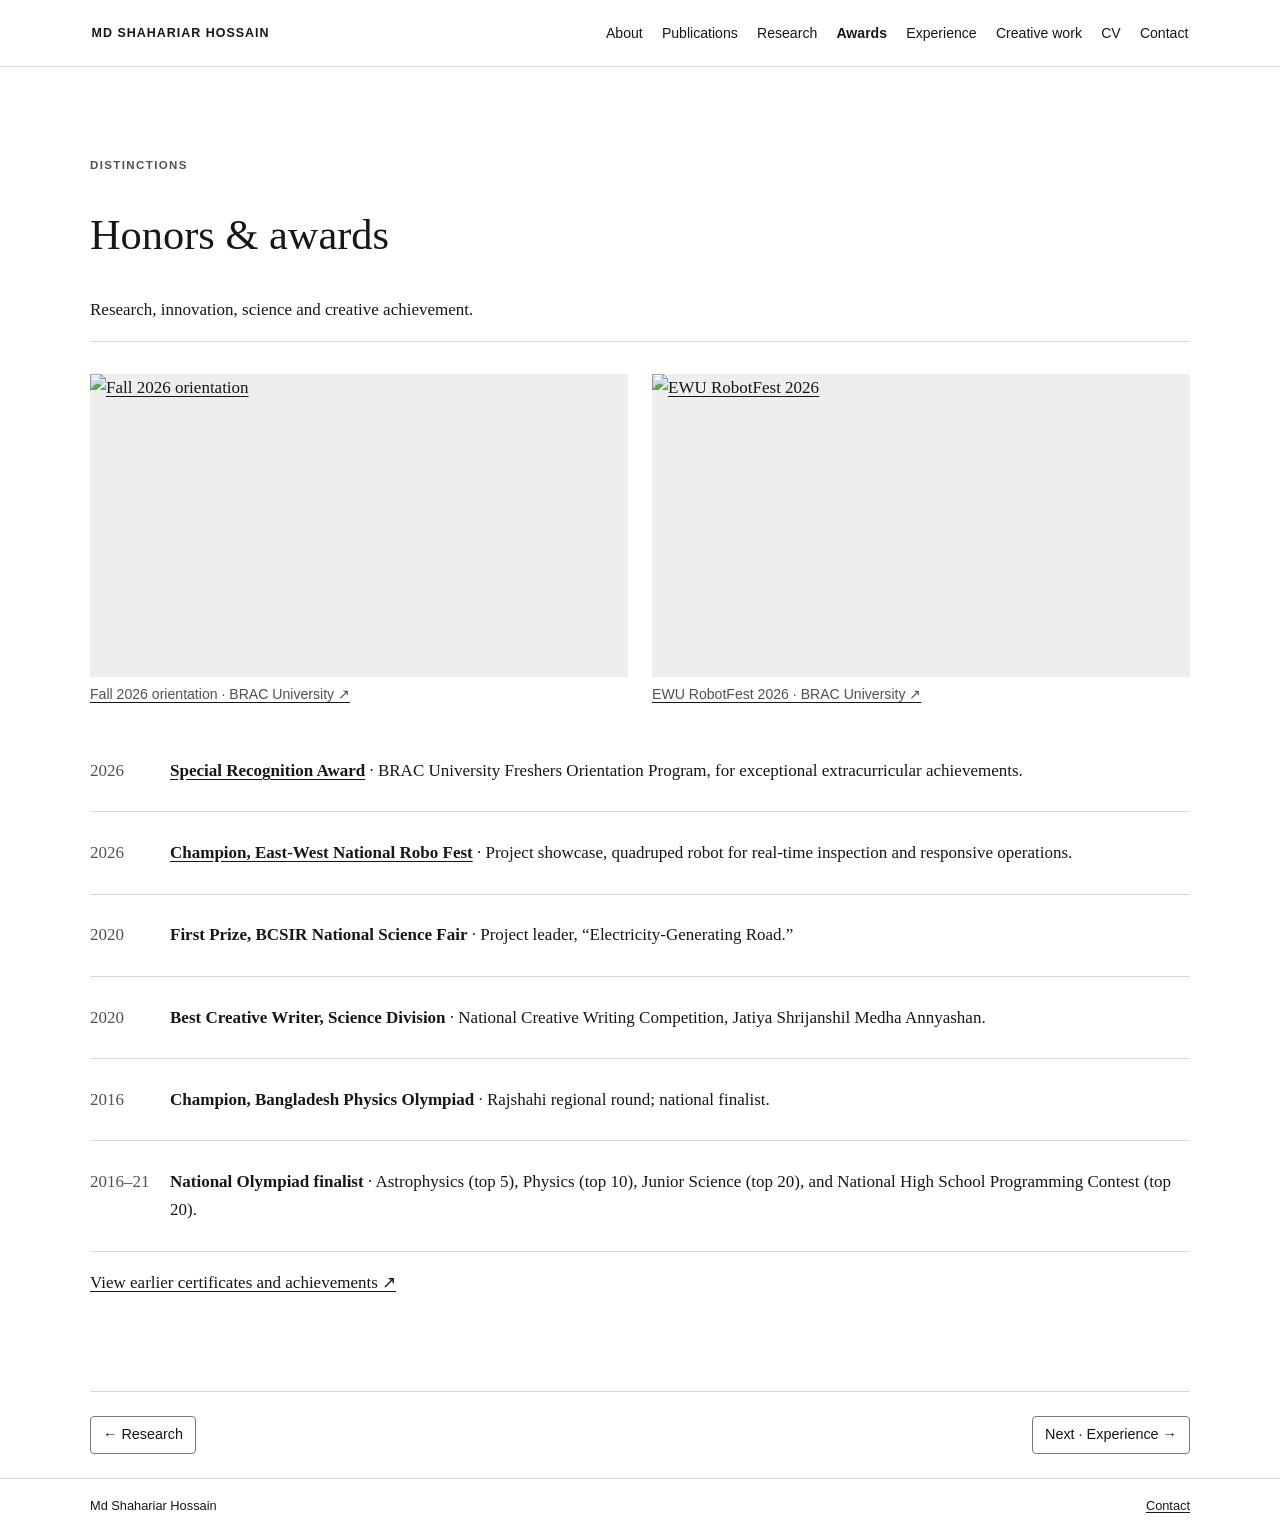
==== awards.html @ 8b13efd3 "Add files via upload" ====
<!doctype html>
<html lang="en">
<head>
  <meta charset="utf-8">
  <meta name="viewport" content="width=device-width, initial-scale=1">
  <title>Honors and awards | Md Shahariar Hossain</title>
  <link rel="stylesheet" href="style.css">
</head>
<body>
  <a class="skip" href="#main">Skip to content</a>
  <header class="site-header">
    <div class="header-inner">
      <a class="brand" href="index.html">MD SHAHARIAR HOSSAIN</a>
      <nav class="desktop-nav" aria-label="Main navigation">
        <a href="index.html">About</a>
        <a href="publications.html">Publications</a>
        <a href="research.html">Research</a>
        <a href="awards.html" aria-current="page">Awards</a>
        <a href="experience.html">Experience</a>
        <a href="creative.html">Creative work</a>
        <a href="cv.html">CV</a>
        <a href="contact.html">Contact</a>
      </nav>
      <details class="mobile-menu">
        <summary aria-label="Main navigation menu"><span aria-hidden="true"></span></summary>
        <nav aria-label="Main navigation">
        <a href="index.html">About</a>
        <a href="publications.html">Publications</a>
        <a href="research.html">Research</a>
        <a href="awards.html" aria-current="page">Awards</a>
        <a href="experience.html">Experience</a>
        <a href="creative.html">Creative work</a>
        <a href="cv.html">CV</a>
        <a href="contact.html">Contact</a>
      </nav>
      </details>
    </div>
  </header>
  <main id="main">
<section class="section wrap" id="awards"><div class="section-heading"><div><p class="eyebrow">DISTINCTIONS</p><h2>Honors &amp; awards</h2></div><p>Research, innovation, science and creative achievement.</p></div><div class="grid two award-gallery"><figure><a href="https://www.bracu.ac.bd/news/brac-university-welcomes-fall-2026-freshers-orientation-program"><img src="https://www.bracu.ac.bd/sites/default/files/styles/16_9_58x/public/gallery-images/2026/10/01/Fall%202026%20orientation%201.jpg?itok=eIyTDuoS" alt="Fall 2026 orientation" loading="lazy"><figcaption>Fall 2026 orientation · BRAC University ↗</figcaption></a></figure>
<figure><a href="https://www.bracu.ac.bd/news/brac-university-crowned-champion-ewu-robotfest-2026-innovative-quadruped-robot"><img src="https://www.bracu.ac.bd/sites/default/files/styles/16_9_58x/public/gallery-images/2026/07/12/BRAC%20University%20crowned%20champion%20at%20EWU%20Robotfest%202026%20for%20innovative%20quadruped%20robot_2.jpeg?itok=a_k81jR1" alt="EWU RobotFest 2026" loading="lazy"><figcaption>EWU RobotFest 2026 · BRAC University ↗</figcaption></a></figure></div><div class="award"><span>2026</span><p><strong><a href="https://www.bracu.ac.bd/news/brac-university-welcomes-fall-2026-freshers-orientation-program">Special Recognition Award</a></strong> · BRAC University Freshers Orientation Program, for exceptional extracurricular achievements.</p></div><div class="award"><span>2026</span><p><strong><a href="https://www.bracu.ac.bd/news/brac-university-crowned-champion-ewu-robotfest-2026-innovative-quadruped-robot">Champion, East-West National Robo Fest</a></strong> · Project showcase, quadruped robot for real-time inspection and responsive operations.</p></div><div class="award"><span>2020</span><p><strong>First Prize, BCSIR National Science Fair</strong> · Project leader, “Electricity-Generating Road.”</p></div><div class="award"><span>2020</span><p><strong>Best Creative Writer, Science Division</strong> · National Creative Writing Competition, Jatiya Shrijanshil Medha Annyashan.</p></div><div class="award"><span>2016</span><p><strong>Champion, Bangladesh Physics Olympiad</strong> · Rajshahi regional round; national finalist.</p></div><div class="award"><span>2016–21</span><p><strong>National Olympiad finalist</strong> · Astrophysics (top 5), Physics (top 10), Junior Science (top 20), and National High School Programming Contest (top 20).</p></div><p><a href="https://shahariar-hossain.web.app/#features14-z">View earlier certificates and achievements ↗</a></p></section>
  </main>
  <nav class="wrap page-links" aria-label="Page navigation"><a href="research.html">← Research</a> <a href="experience.html">Next · Experience →</a></nav>
  <footer><div class="wrap footer-inner"><span>Md Shahariar Hossain</span><a href="contact.html">Contact</a></div></footer>
</body>
</html>
---- style.css ----
:root {
  color-scheme: light;
  --ink: #171717;
  --muted: #515151;
  --line: #d9d9d9;
  --surface: #f7f7f7;
}
* { box-sizing: border-box; }
body { margin: 0; color: var(--ink); background: #fff; font: 17px/1.65 Georgia, "Times New Roman", serif; }
a { color: inherit; text-underline-offset: .18em; }
a:hover { text-decoration-thickness: 2px; }
a:focus-visible { outline: 2px solid #111; outline-offset: 4px; }
img { display: block; max-width: 100%; filter: grayscale(1); }
h1, h2, h3, h4 { line-height: 1.2; }
h1 { font-size: clamp(2.35rem, 6vw, 4.25rem); font-weight: 400; margin: .15em 0 .45em; overflow-wrap: anywhere; }
h2 { font-size: clamp(1.65rem, 4vw, 2.65rem); font-weight: 400; }
h3 { font-size: 1.25rem; }
.wrap, .header-inner { width: min(1100px, calc(100% - 40px)); margin-inline: auto; }
.site-header, footer { border-bottom: 1px solid var(--line); }
.header-inner, .footer-inner { display: flex; align-items: center; justify-content: space-between; gap: 1rem; padding-block: 1rem; }
.brand, nav, .eyebrow, .tag, .button, .year, .footer-inner, .social-icon, figcaption { font-family: Arial, sans-serif; }
.brand { font-size: .78rem; font-weight: 700; letter-spacing: .08em; text-decoration: none; }
nav, .links, .cv-actions { display: flex; flex-wrap: wrap; gap: .5rem 1rem; }
nav a { font-size: .88rem; text-decoration: none; padding-block: .4rem; }
nav a:hover, nav [aria-current] { text-decoration: underline; }
.skip { position: absolute; left: .75rem; top: .75rem; transform: translateY(-200%); background: white; padding: .5rem; }
.skip:focus { transform: none; }
.hero { display: grid; grid-template-columns: 1fr minmax(180px, 27%); align-items: center; gap: clamp(2rem, 7vw, 6rem); padding-block: 4rem; }
.hero-copy > p { max-width: 65ch; }
.lead { font-size: 1.35rem; }
.eyebrow, .tag { font-size: .72rem; font-weight: 700; letter-spacing: .12em; color: var(--muted); }
.portrait, figure { margin: 0; }
.portrait img { width: 100%; aspect-ratio: 4/5; object-fit: cover; }
figcaption, .small, .muted { font-size: .88rem; color: var(--muted); }
figcaption { padding-top: .4rem; }
.button { display: inline-block; margin-top: .6rem; padding: .55rem .9rem; border: 1px solid #111; background: #111; color: white; text-decoration: none; font-size: .88rem; }
.button:hover { background: #333; }
.button.secondary { color: #111; background: white; }
.button.secondary:hover { background: #eee; }
.page, .section { padding-block: clamp(2.5rem, 6vw, 5rem); }
.featured { padding: 1.25rem 0 3rem; border-top: 1px solid var(--line); }
.section-heading { border-bottom: 1px solid var(--line); margin-bottom: 2rem; }
.grid { display: grid; gap: 1.5rem; }
.two { grid-template-columns: repeat(2, minmax(0, 1fr)); }
.three { grid-template-columns: repeat(3, minmax(0, 1fr)); }
.card { padding: 1.25rem; border: 1px solid var(--line); background: white; }
.shaded, .contact { background: var(--surface); }
.paper-card { display: flex; gap: 1rem; align-items: start; border-top: 1px solid var(--line); padding: 1.1rem 0; }
.paper-card h2 { font-size: 1.28rem; margin: .2rem 0; }
.paper-card p { margin: .25rem 0; }
.paper-icon { display: grid; flex: 0 0 2.75rem; height: 3.25rem; place-items: center; background: #eee; font: 1.5rem Georgia, serif; }
.paper-detail { max-width: 780px; }
.paper-detail h1 { font-size: clamp(2rem, 4.5vw, 3.2rem); }
.byline { color: var(--muted); }
.award { display: grid; grid-template-columns: 5rem 1fr; border-bottom: 1px solid var(--line); padding-block: .6rem; }
.award-gallery { margin-bottom: 1.5rem; }
.award-gallery img { width: 100%; aspect-ratio: 16/9; object-fit: cover; background: #eee; }
.award span { padding-top: 1em; color: var(--muted); }
.gallery { display: grid; grid-template-columns: repeat(3, 1fr); gap: .5rem; }
.gallery img { width: 100%; aspect-ratio: 1; object-fit: cover; }
.contact-email, .contact a { overflow-wrap: anywhere; }
.social-icon { display: inline-grid; place-items: center; width: 1.6rem; height: 1.6rem; margin-right: .35rem; border: 1px solid #777; font-size: .72rem; font-weight: bold; }
.cv-viewer { display: block; width: 100%; min-height: 70vh; height: 850px; border: 1px solid var(--line); }
footer { border-top: 1px solid var(--line); border-bottom: 0; font-size: .8rem; }
@media (max-width: 800px) {
  .header-inner { align-items: flex-start; flex-direction: column; gap: .35rem; }
  .three { grid-template-columns: 1fr; }
}
@media (max-width: 560px) {
  .two, .hero { grid-template-columns: 1fr; }
  .portrait { max-width: 180px; }
  .hero { gap: 1.5rem; }
  .award { grid-template-columns: 4rem 1fr; }
  .cv-viewer { height: 75vh; }
}

/* Bordered controls and full-width research rows */
img { filter: none; }
body { font-family: "Times New Roman", Georgia, serif; }
a:not(.skip):not(.button) {
  display: inline-block;
  border: 1px solid #bcbcbc;
  border-radius: 4px;
  padding: .22em .6em;
  text-decoration: none;
  max-width: 100%;
  overflow-wrap: anywhere;
}
a:not(.skip):not(.button):hover { background: #eee; border-color: #555; }
a[aria-current="page"]:not(.button) { background: #111; color: #fff; border-color: #111; }
a[aria-current="page"]:not(.button):hover { background: #333; }
.button { border-radius: 4px; }
button.button { cursor: pointer; }
.page-links { justify-content: space-between; padding-block: 1.5rem; border-top: 1px solid var(--line); }
.page-links a { font-size: .9rem; }
.research-rows { display: grid; gap: 1.25rem; }
.research-row { display: grid; grid-template-columns: minmax(180px, 35%) 1fr; gap: 1.5rem; align-items: start; }
.research-row h3 { margin-top: .4rem; }
.research-row img { width: 100%; }
.paper-thumb { flex: 0 0 145px; width: 145px; }
.paper-detail .detail-figure { max-width: 480px; margin-block: 1.5rem; }
.social-icon { color: white; border: 0; background: #333; border-radius: 3px; }
a[href*="linkedin.com"] .social-icon { background: #0a66c2; }
a[href*="scholar.google"] .social-icon { background: #2764cc; }
a[href*="orcid.org"] .social-icon { background: #a6ce39; color: #171717; }
a[href*="researchgate.net"] .social-icon { background: #007c67; }
a[href*="facebook.com"] .social-icon { background: #0866ff; }
a[href*="instagram.com"] .social-icon { background: #af236a; }
a[href*="youtube.com"] .social-icon { background: #c00; }
.cv-preview { margin: 1.5rem auto; max-width: 880px; }
.cv-preview canvas { display: block; width: 100%; height: auto; margin: 0 auto 1rem; }
@media (max-width: 600px) {
  .research-row { grid-template-columns: 1fr; }
  .paper-thumb { flex-basis: 86px; width: 86px; }
}
@media print {
  .site-header, footer, .page-links, .skip, .cv-heading { display: none !important; }
  .cv-page { width: 100%; padding: 0; }
  .cv-preview { margin: 0; max-width: none; }
  .cv-preview canvas { width: auto; max-width: 100%; max-height: 9.5in; margin: 0 auto; break-inside: avoid; }
  .cv-preview canvas + canvas { break-before: page; }
}

/* Inline references and explicit actions */
body { font-family: Georgia, "Times New Roman", serif; }
a:not(.skip):not(.button) {
  display: inline;
  border: 0;
  border-radius: 0;
  padding: 0;
  text-decoration: underline;
}
a:not(.skip):not(.button):hover { background: transparent; }
.site-header a:not(.button) {
  display: inline-block;
  padding: .35rem .1rem;
  text-decoration: none;
  color: #171717;
  background: transparent;
}
.site-header a[aria-current="page"]:not(.button) { font-weight: 700; }
.site-header a:not(.button):hover { color: #555; }
.page-links a:not(.button) {
  display: inline-block;
  padding: .4rem .75rem;
  border: 1px solid #777;
  border-radius: 4px;
  text-decoration: none;
}
.page-links a:not(.button):hover { background: #eee; }
.paper-thumb { align-self: flex-start; max-height: 130px; object-fit: contain; }
.research-row.text-only { grid-template-columns: 1fr; }
.detail-figure img { max-height: 580px; object-fit: contain; }
.video-entry { display: flex; gap: .8rem; align-items: center; margin: 1rem 0; }
.video-entry img { width: min(32%, 120px); aspect-ratio: 16/9; object-fit: cover; }
.site-header nav a[aria-current="page"]:hover { background: transparent; color: #555; }

/* Compact mobile navigation */
.mobile-menu { display: none; }
@media (max-width: 800px) {
  .site-header .header-inner {
    display: grid;
    grid-template-columns: minmax(0, 1fr) auto;
    align-items: center;
    position: relative;
  }
  .site-header .desktop-nav { display: none; }
  .mobile-menu { display: block; }
  .mobile-menu summary {
    display: grid;
    place-items: center;
    width: 44px;
    height: 44px;
    list-style: none;
    cursor: pointer;
  }
  .mobile-menu summary::-webkit-details-marker { display: none; }
  .mobile-menu summary span {
    width: 22px;
    height: 2px;
    background: currentColor;
    box-shadow: 0 -6px currentColor, 0 6px currentColor;
  }
  .mobile-menu nav {
    position: absolute;
    z-index: 2;
    inset: 100% 0 auto;
    display: grid;
    gap: 0;
    padding: .5rem 1rem;
    background: #fff;
    border: 1px solid var(--line);
  }
  .site-header .mobile-menu nav a {
    padding: .55rem .1rem;
  }
}
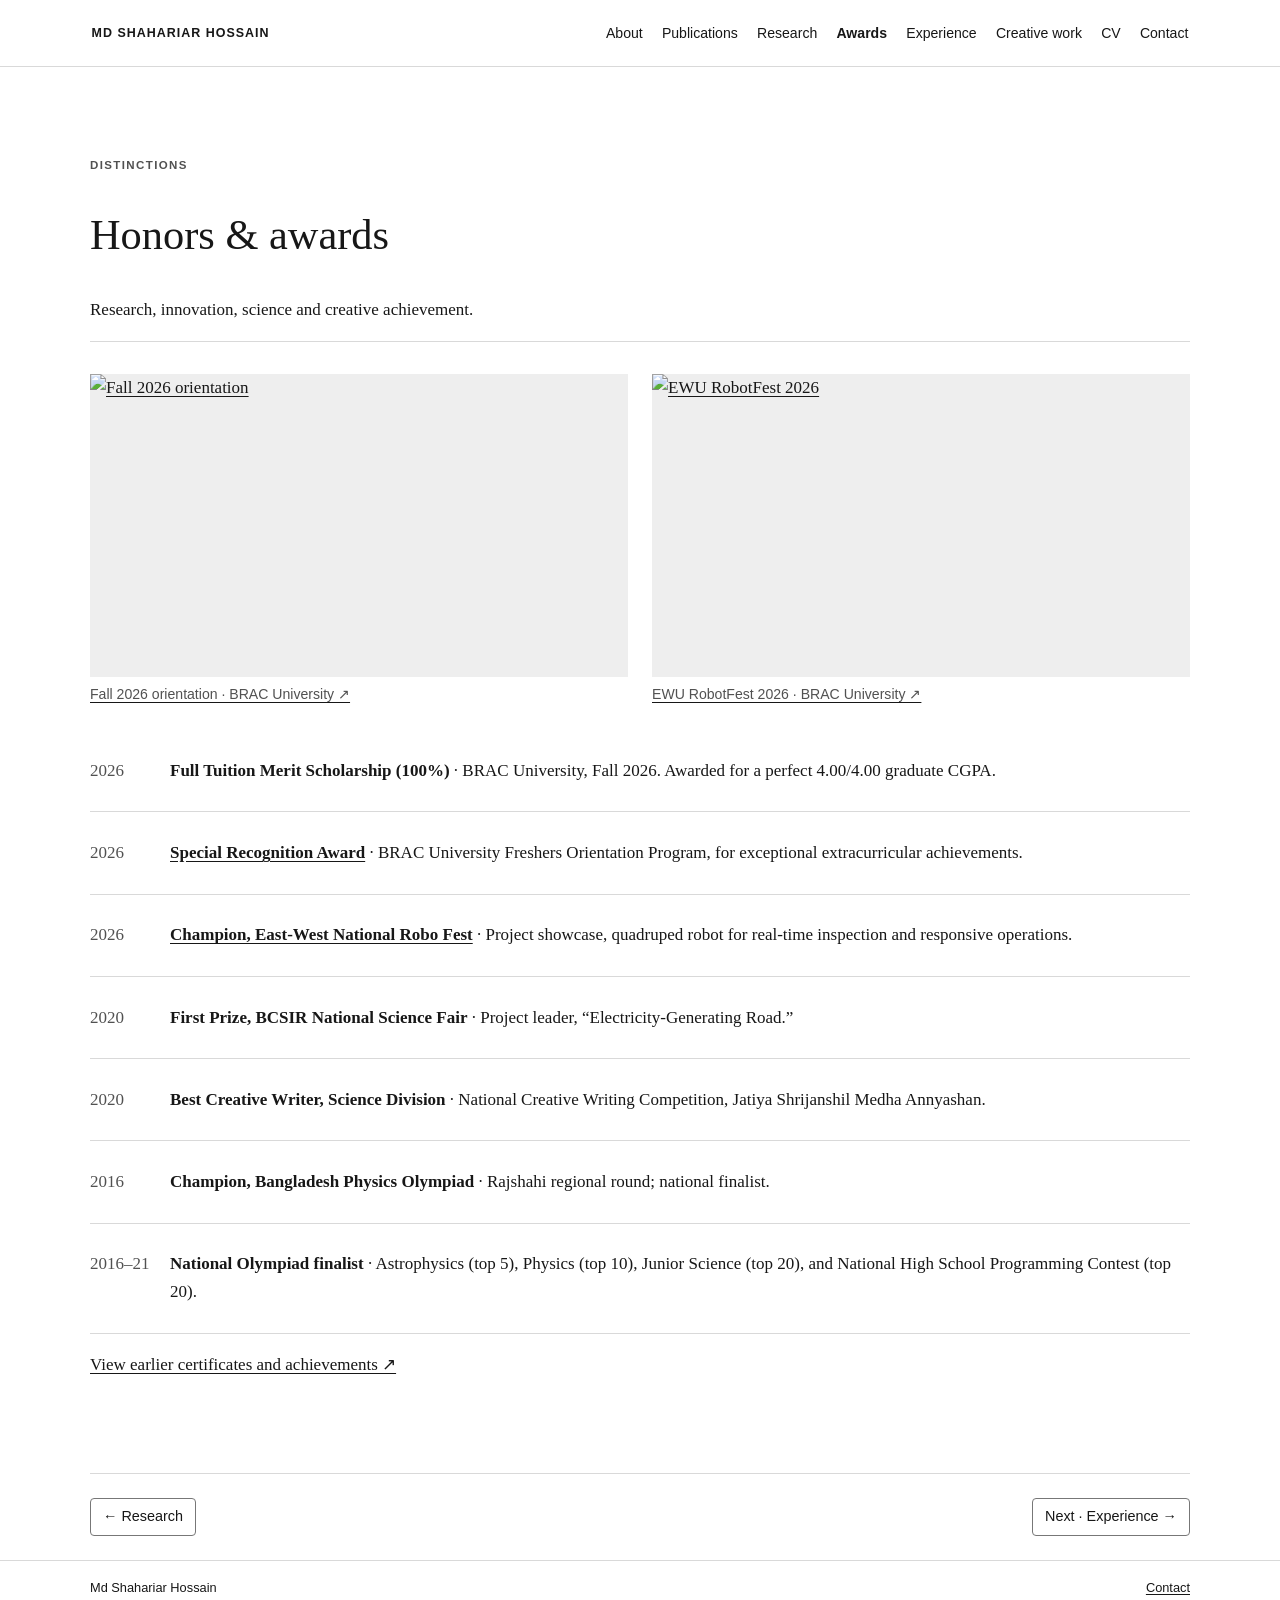
==== commit 56076653: "Add thesis, affiliations, research details, new figures and updated CV - Add B.Sc. thesis page and l" ====
--- a/awards.html
+++ b/awards.html
@@ -1,46 +1,46 @@
-<!doctype html>
-<html lang="en">
-<head>
-  <meta charset="utf-8">
-  <meta name="viewport" content="width=device-width, initial-scale=1">
-  <title>Honors and awards | Md Shahariar Hossain</title>
-  <link rel="stylesheet" href="style.css">
-</head>
-<body>
-  <a class="skip" href="#main">Skip to content</a>
-  <header class="site-header">
-    <div class="header-inner">
-      <a class="brand" href="index.html">MD SHAHARIAR HOSSAIN</a>
-      <nav class="desktop-nav" aria-label="Main navigation">
-        <a href="index.html">About</a>
-        <a href="publications.html">Publications</a>
-        <a href="research.html">Research</a>
-        <a href="awards.html" aria-current="page">Awards</a>
-        <a href="experience.html">Experience</a>
-        <a href="creative.html">Creative work</a>
-        <a href="cv.html">CV</a>
-        <a href="contact.html">Contact</a>
-      </nav>
-      <details class="mobile-menu">
-        <summary aria-label="Main navigation menu"><span aria-hidden="true"></span></summary>
-        <nav aria-label="Main navigation">
-        <a href="index.html">About</a>
-        <a href="publications.html">Publications</a>
-        <a href="research.html">Research</a>
-        <a href="awards.html" aria-current="page">Awards</a>
-        <a href="experience.html">Experience</a>
-        <a href="creative.html">Creative work</a>
-        <a href="cv.html">CV</a>
-        <a href="contact.html">Contact</a>
-      </nav>
-      </details>
-    </div>
-  </header>
-  <main id="main">
-<section class="section wrap" id="awards"><div class="section-heading"><div><p class="eyebrow">DISTINCTIONS</p><h2>Honors &amp; awards</h2></div><p>Research, innovation, science and creative achievement.</p></div><div class="grid two award-gallery"><figure><a href="https://www.bracu.ac.bd/news/brac-university-welcomes-fall-2026-freshers-orientation-program"><img src="https://www.bracu.ac.bd/sites/default/files/styles/16_9_58x/public/gallery-images/2026/10/01/Fall%202026%20orientation%201.jpg?itok=eIyTDuoS" alt="Fall 2026 orientation" loading="lazy"><figcaption>Fall 2026 orientation · BRAC University ↗</figcaption></a></figure>
-<figure><a href="https://www.bracu.ac.bd/news/brac-university-crowned-champion-ewu-robotfest-2026-innovative-quadruped-robot"><img src="https://www.bracu.ac.bd/sites/default/files/styles/16_9_58x/public/gallery-images/2026/07/12/BRAC%20University%20crowned%20champion%20at%20EWU%20Robotfest%202026%20for%20innovative%20quadruped%20robot_2.jpeg?itok=a_k81jR1" alt="EWU RobotFest 2026" loading="lazy"><figcaption>EWU RobotFest 2026 · BRAC University ↗</figcaption></a></figure></div><div class="award"><span>2026</span><p><strong><a href="https://www.bracu.ac.bd/news/brac-university-welcomes-fall-2026-freshers-orientation-program">Special Recognition Award</a></strong> · BRAC University Freshers Orientation Program, for exceptional extracurricular achievements.</p></div><div class="award"><span>2026</span><p><strong><a href="https://www.bracu.ac.bd/news/brac-university-crowned-champion-ewu-robotfest-2026-innovative-quadruped-robot">Champion, East-West National Robo Fest</a></strong> · Project showcase, quadruped robot for real-time inspection and responsive operations.</p></div><div class="award"><span>2020</span><p><strong>First Prize, BCSIR National Science Fair</strong> · Project leader, “Electricity-Generating Road.”</p></div><div class="award"><span>2020</span><p><strong>Best Creative Writer, Science Division</strong> · National Creative Writing Competition, Jatiya Shrijanshil Medha Annyashan.</p></div><div class="award"><span>2016</span><p><strong>Champion, Bangladesh Physics Olympiad</strong> · Rajshahi regional round; national finalist.</p></div><div class="award"><span>2016–21</span><p><strong>National Olympiad finalist</strong> · Astrophysics (top 5), Physics (top 10), Junior Science (top 20), and National High School Programming Contest (top 20).</p></div><p><a href="https://shahariar-hossain.web.app/#features14-z">View earlier certificates and achievements ↗</a></p></section>
-  </main>
-  <nav class="wrap page-links" aria-label="Page navigation"><a href="research.html">← Research</a> <a href="experience.html">Next · Experience →</a></nav>
-  <footer><div class="wrap footer-inner"><span>Md Shahariar Hossain</span><a href="contact.html">Contact</a></div></footer>
-</body>
-</html>
+<!doctype html>
+<html lang="en">
+<head>
+  <meta charset="utf-8">
+  <meta name="viewport" content="width=device-width, initial-scale=1">
+  <title>Honors and awards | Md Shahariar Hossain</title>
+  <link rel="stylesheet" href="style.css">
+</head>
+<body>
+  <a class="skip" href="#main">Skip to content</a>
+  <header class="site-header">
+    <div class="header-inner">
+      <a class="brand" href="index.html">MD SHAHARIAR HOSSAIN</a>
+      <nav class="desktop-nav" aria-label="Main navigation">
+        <a href="index.html">About</a>
+        <a href="publications.html">Publications</a>
+        <a href="research.html">Research</a>
+        <a href="awards.html" aria-current="page">Awards</a>
+        <a href="experience.html">Experience</a>
+        <a href="creative.html">Creative work</a>
+        <a href="cv.html">CV</a>
+        <a href="contact.html">Contact</a>
+      </nav>
+      <details class="mobile-menu">
+        <summary aria-label="Main navigation menu"><span aria-hidden="true"></span></summary>
+        <nav aria-label="Main navigation">
+        <a href="index.html">About</a>
+        <a href="publications.html">Publications</a>
+        <a href="research.html">Research</a>
+        <a href="awards.html" aria-current="page">Awards</a>
+        <a href="experience.html">Experience</a>
+        <a href="creative.html">Creative work</a>
+        <a href="cv.html">CV</a>
+        <a href="contact.html">Contact</a>
+      </nav>
+      </details>
+    </div>
+  </header>
+  <main id="main">
+<section class="section wrap" id="awards"><div class="section-heading"><div><p class="eyebrow">DISTINCTIONS</p><h2>Honors &amp; awards</h2></div><p>Research, innovation, science and creative achievement.</p></div><div class="grid two award-gallery"><figure><a href="https://www.bracu.ac.bd/news/brac-university-welcomes-fall-2026-freshers-orientation-program"><img src="https://www.bracu.ac.bd/sites/default/files/styles/16_9_58x/public/gallery-images/2026/10/01/Fall%202026%20orientation%201.jpg?itok=eIyTDuoS" alt="Fall 2026 orientation" loading="lazy"><figcaption>Fall 2026 orientation · BRAC University ↗</figcaption></a></figure>
+<figure><a href="https://www.bracu.ac.bd/news/brac-university-crowned-champion-ewu-robotfest-2026-innovative-quadruped-robot"><img src="https://www.bracu.ac.bd/sites/default/files/styles/16_9_58x/public/gallery-images/2026/07/12/BRAC%20University%20crowned%20champion%20at%20EWU%20Robotfest%202026%20for%20innovative%20quadruped%20robot_2.jpeg?itok=a_k81jR1" alt="EWU RobotFest 2026" loading="lazy"><figcaption>EWU RobotFest 2026 · BRAC University ↗</figcaption></a></figure></div><div class="award"><span>2026</span><p><strong>Full Tuition Merit Scholarship (100%)</strong> · BRAC University, Fall 2026. Awarded for a perfect 4.00/4.00 graduate CGPA.</p></div><div class="award"><span>2026</span><p><strong><a href="https://www.bracu.ac.bd/news/brac-university-welcomes-fall-2026-freshers-orientation-program">Special Recognition Award</a></strong> · BRAC University Freshers Orientation Program, for exceptional extracurricular achievements.</p></div><div class="award"><span>2026</span><p><strong><a href="https://www.bracu.ac.bd/news/brac-university-crowned-champion-ewu-robotfest-2026-innovative-quadruped-robot">Champion, East-West National Robo Fest</a></strong> · Project showcase, quadruped robot for real-time inspection and responsive operations.</p></div><div class="award"><span>2020</span><p><strong>First Prize, BCSIR National Science Fair</strong> · Project leader, “Electricity-Generating Road.”</p></div><div class="award"><span>2020</span><p><strong>Best Creative Writer, Science Division</strong> · National Creative Writing Competition, Jatiya Shrijanshil Medha Annyashan.</p></div><div class="award"><span>2016</span><p><strong>Champion, Bangladesh Physics Olympiad</strong> · Rajshahi regional round; national finalist.</p></div><div class="award"><span>2016–21</span><p><strong>National Olympiad finalist</strong> · Astrophysics (top 5), Physics (top 10), Junior Science (top 20), and National High School Programming Contest (top 20).</p></div><p><a href="https://shahariar-hossain.web.app/#features14-z">View earlier certificates and achievements ↗</a></p></section>
+  </main>
+  <nav class="wrap page-links" aria-label="Page navigation"><a href="research.html">← Research</a> <a href="experience.html">Next · Experience →</a></nav>
+  <footer><div class="wrap footer-inner"><span>Md Shahariar Hossain</span><a href="contact.html">Contact</a></div></footer>
+</body>
+</html>
--- a/style.css
+++ b/style.css
@@ -119,79 +119,92 @@
   .cv-preview { margin: 0; max-width: none; }
   .cv-preview canvas { width: auto; max-width: 100%; max-height: 9.5in; margin: 0 auto; break-inside: avoid; }
   .cv-preview canvas + canvas { break-before: page; }
-}
-
-/* Inline references and explicit actions */
-body { font-family: Georgia, "Times New Roman", serif; }
-a:not(.skip):not(.button) {
-  display: inline;
-  border: 0;
-  border-radius: 0;
-  padding: 0;
-  text-decoration: underline;
-}
-a:not(.skip):not(.button):hover { background: transparent; }
-.site-header a:not(.button) {
-  display: inline-block;
-  padding: .35rem .1rem;
-  text-decoration: none;
-  color: #171717;
-  background: transparent;
-}
-.site-header a[aria-current="page"]:not(.button) { font-weight: 700; }
-.site-header a:not(.button):hover { color: #555; }
-.page-links a:not(.button) {
-  display: inline-block;
-  padding: .4rem .75rem;
-  border: 1px solid #777;
-  border-radius: 4px;
-  text-decoration: none;
-}
-.page-links a:not(.button):hover { background: #eee; }
-.paper-thumb { align-self: flex-start; max-height: 130px; object-fit: contain; }
-.research-row.text-only { grid-template-columns: 1fr; }
-.detail-figure img { max-height: 580px; object-fit: contain; }
-.video-entry { display: flex; gap: .8rem; align-items: center; margin: 1rem 0; }
-.video-entry img { width: min(32%, 120px); aspect-ratio: 16/9; object-fit: cover; }
-.site-header nav a[aria-current="page"]:hover { background: transparent; color: #555; }
-
-/* Compact mobile navigation */
-.mobile-menu { display: none; }
-@media (max-width: 800px) {
-  .site-header .header-inner {
-    display: grid;
-    grid-template-columns: minmax(0, 1fr) auto;
-    align-items: center;
-    position: relative;
-  }
-  .site-header .desktop-nav { display: none; }
-  .mobile-menu { display: block; }
-  .mobile-menu summary {
-    display: grid;
-    place-items: center;
-    width: 44px;
-    height: 44px;
-    list-style: none;
-    cursor: pointer;
-  }
-  .mobile-menu summary::-webkit-details-marker { display: none; }
-  .mobile-menu summary span {
-    width: 22px;
-    height: 2px;
-    background: currentColor;
-    box-shadow: 0 -6px currentColor, 0 6px currentColor;
-  }
-  .mobile-menu nav {
-    position: absolute;
-    z-index: 2;
-    inset: 100% 0 auto;
-    display: grid;
-    gap: 0;
-    padding: .5rem 1rem;
-    background: #fff;
-    border: 1px solid var(--line);
-  }
-  .site-header .mobile-menu nav a {
-    padding: .55rem .1rem;
-  }
-}
+}
+
+/* Inline references and explicit actions */
+body { font-family: Georgia, "Times New Roman", serif; }
+a:not(.skip):not(.button) {
+  display: inline;
+  border: 0;
+  border-radius: 0;
+  padding: 0;
+  text-decoration: underline;
+}
+a:not(.skip):not(.button):hover { background: transparent; }
+.site-header a:not(.button) {
+  display: inline-block;
+  padding: .35rem .1rem;
+  text-decoration: none;
+  color: #171717;
+  background: transparent;
+}
+.site-header a[aria-current="page"]:not(.button) { font-weight: 700; }
+.site-header a:not(.button):hover { color: #555; }
+.page-links a:not(.button) {
+  display: inline-block;
+  padding: .4rem .75rem;
+  border: 1px solid #777;
+  border-radius: 4px;
+  text-decoration: none;
+}
+.page-links a:not(.button):hover { background: #eee; }
+.paper-thumb { align-self: flex-start; max-height: 130px; object-fit: contain; }
+.research-row.text-only { grid-template-columns: 1fr; }
+.detail-figure img { max-height: 580px; object-fit: contain; }
+.video-entry { display: flex; gap: .8rem; align-items: center; margin: 1rem 0; }
+.video-entry img { width: min(32%, 120px); aspect-ratio: 16/9; object-fit: cover; }
+.site-header nav a[aria-current="page"]:hover { background: transparent; color: #555; }
+
+/* Compact mobile navigation */
+.mobile-menu { display: none; }
+@media (max-width: 800px) {
+  .site-header .header-inner {
+    display: grid;
+    grid-template-columns: minmax(0, 1fr) auto;
+    align-items: center;
+    position: relative;
+  }
+  .site-header .desktop-nav { display: none; }
+  .mobile-menu { display: block; }
+  .mobile-menu summary {
+    display: grid;
+    place-items: center;
+    width: 44px;
+    height: 44px;
+    list-style: none;
+    cursor: pointer;
+  }
+  .mobile-menu summary::-webkit-details-marker { display: none; }
+  .mobile-menu summary span {
+    width: 22px;
+    height: 2px;
+    background: currentColor;
+    box-shadow: 0 -6px currentColor, 0 6px currentColor;
+  }
+  .mobile-menu nav {
+    position: absolute;
+    z-index: 2;
+    inset: 100% 0 auto;
+    display: grid;
+    gap: 0;
+    padding: .5rem 1rem;
+    background: #fff;
+    border: 1px solid var(--line);
+  }
+  .site-header .mobile-menu nav a {
+    padding: .55rem .1rem;
+  }
+}
+
+/* Homepage affiliations */
+.affiliations { padding: 1.25rem 0 2rem; border-top: 1px solid var(--line); }
+.affiliation-grid { display: grid; grid-template-columns: repeat(2, minmax(0, 1fr)); gap: 1.5rem; }
+.affiliation { display: flex; flex-direction: column; align-items: flex-start; gap: .75rem; min-width: 0; }
+.affiliation-logo { width: auto; max-width: 190px; height: 48px; object-fit: contain; object-position: left center; }
+.affiliation-logo.bracu-logo { height: 58px; margin-block: -5px; }
+.affiliation-copy { display: grid; gap: .2rem; min-width: 0; }
+.affiliation-copy .eyebrow { margin: 0; }
+.affiliation-copy small { font-size: .88rem; color: var(--muted); }
+@media (max-width: 560px) {
+  .affiliation-grid { grid-template-columns: 1fr; }
+}
